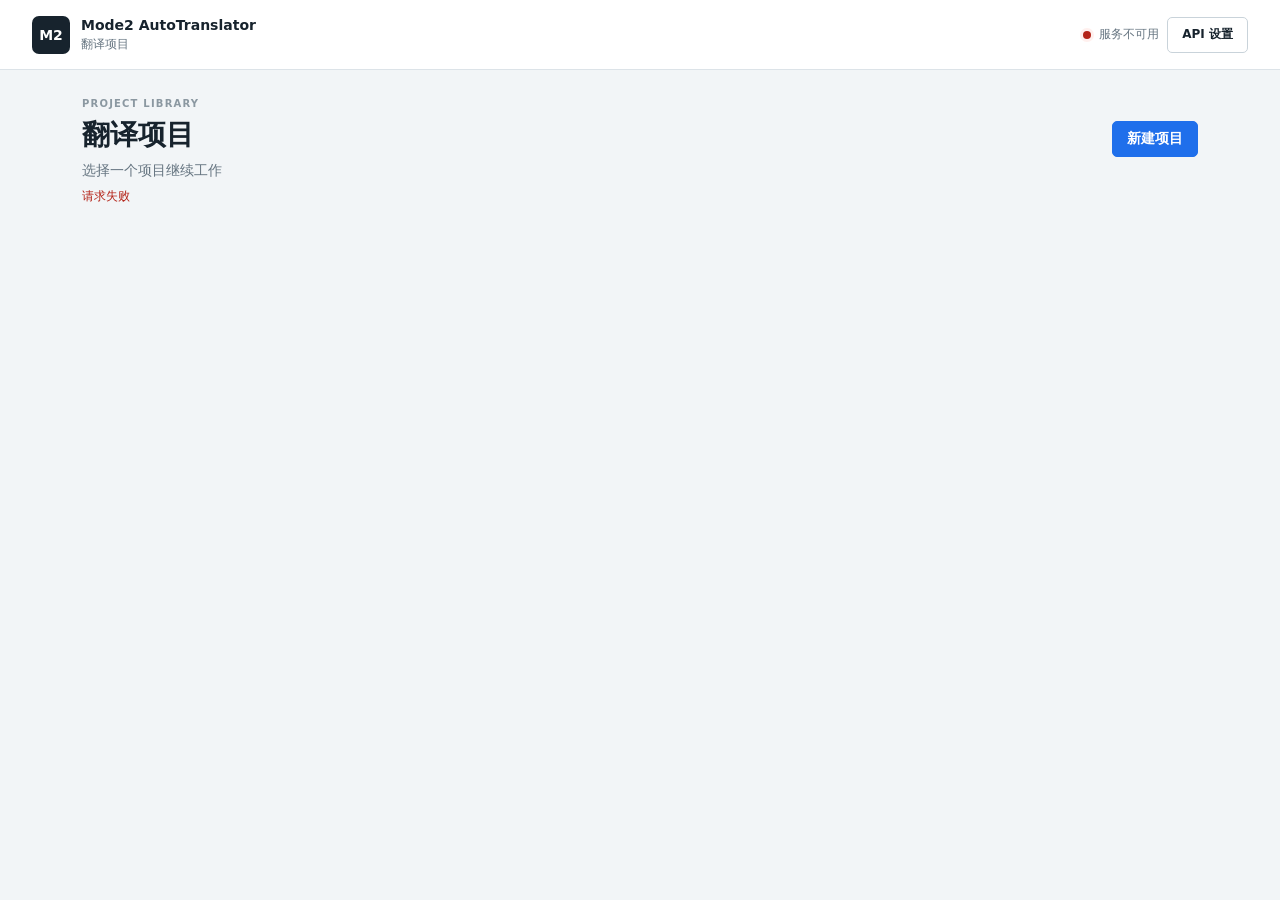
==== static/projects.html @ ea9eeffa "Prepare clean public source distribution" ====
<!doctype html>
<html lang="zh-CN">
<head>
  <meta charset="utf-8">
  <meta name="viewport" content="width=device-width, initial-scale=1">
  <title>翻译项目 · Mode2 AutoTranslator</title>
  <link rel="stylesheet" href="/static/styles.css?v=20260910-legacy-css-cleanup-r1">
  <link rel="stylesheet" href="/static/projects.css?v=2">
  <script src="/static/projects.js?v=20260829-manual-editor-r1" defer></script>
</head>
<body>
  <div class="app-shell">
    <header class="topbar">
      <div class="brand-lockup">
        <div class="brand-mark">M2</div>
        <div>
          <div class="brand-name">Mode2 AutoTranslator</div>
          <div class="brand-meta">翻译项目</div>
        </div>
      </div>
      <div class="topbar-status">
        <span id="connectionDot" class="status-dot"></span>
        <span id="connectionText">正在连接</span>
        <a class="button button-link secondary" href="/settings">API 设置</a>
      </div>
    </header>

    <main class="projects-main">
      <div class="section-heading projects-heading">
        <div>
          <p class="eyebrow">PROJECT LIBRARY</p>
          <h1>翻译项目</h1>
          <p class="projects-subtitle">选择一个项目继续工作</p>
        </div>
        <button id="newProjectButton" class="button primary" type="button">新建项目</button>
      </div>
      <p id="pageStatus" class="project-page-status" role="status"></p>

      <section id="projectGrid" class="project-grid" aria-label="已有翻译项目"></section>
      <section id="emptyState" class="project-empty" hidden>
        <div class="state-icon warning">+</div>
        <strong>还没有翻译项目</strong>
        <span>创建第一个项目后，从这里进入编辑器。</span>
        <button id="emptyCreateButton" class="button primary" type="button">新建项目</button>
      </section>
    </main>
  </div>

  <dialog id="projectDialog" class="project-dialog">
    <form id="projectForm">
      <div class="dialog-heading">
        <div>
          <p class="eyebrow">NEW PROJECT</p>
          <h2>新建项目</h2>
        </div>
        <button id="cancelProjectButton" class="dialog-close" type="button" aria-label="取消">×</button>
      </div>
      <label class="field">
        <span>项目名称</span>
        <input id="projectNameInput" type="text" maxlength="100" autocomplete="off" required placeholder="例如：我的第一本书">
      </label>
      <p id="dialogStatus" class="project-dialog-status" role="status"></p>
      <div class="dialog-actions">
        <button id="cancelProjectAction" class="button secondary" type="button">取消</button>
        <button id="createProjectAction" class="button primary" type="submit">创建并进入</button>
      </div>
    </form>
  </dialog>
</body>
</html>
---- static/styles.css ----
:root {
  --canvas: #f2f5f7;
  --surface: #ffffff;
  --surface-muted: #f7f9fa;
  --ink: #17232d;
  --muted: #667581;
  --faint: #8b98a1;
  --line: #dce3e8;
  --line-strong: #c9d3da;
  --blue: #1f6feb;
  --blue-soft: #e9f1ff;
  --teal: #0f766e;
  --teal-soft: #e6f5f2;
  --green: #167447;
  --green-soft: #e8f6ee;
  --red: #b42318;
  --red-soft: #fff0ee;
  --amber: #a15c06;
  --amber-soft: #fff5df;
  --shadow: 0 10px 28px rgba(26, 44, 57, 0.07);
}

/* Unit-level concept tools live inside the detail panel; the full scanner and
   reviewer remain on /quality via the shared top bar. */
.quality-unit-tools { margin-top: 14px; border-top: 1px solid var(--line); padding-top: 12px; }
.quality-unit-tools summary { cursor: pointer; color: var(--muted); font-size: 12px; }
.quality-unit-tools > div, .quality-unit-tools > p { margin-top: 12px; }

* { box-sizing: border-box; }

body {
  margin: 0;
  background: var(--canvas);
  color: var(--ink);
  font-family: Inter, ui-sans-serif, system-ui, -apple-system, BlinkMacSystemFont, "Segoe UI", sans-serif;
  font-size: 14px;
}

button, input, textarea, select { font: inherit; }
button { cursor: pointer; }

.app-shell { min-height: 100vh; }

.topbar {
  min-height: 70px;
  padding: 0 32px;
  display: flex;
  align-items: center;
  justify-content: space-between;
  gap: 20px;
  background: var(--surface);
  border-bottom: 1px solid var(--line);
}

.brand-lockup, .topbar-status, .control-row, .control-actions, .section-heading,
.panel-heading, .progress-header, .live-label {
  display: flex;
  align-items: center;
}

.brand-lockup { gap: 11px; }
.brand-mark {
  width: 38px;
  height: 38px;
  display: grid;
  place-items: center;
  border-radius: 7px;
  background: var(--ink);
  color: white;
  font-weight: 800;
  letter-spacing: 0;
}
.brand-name { font-weight: 750; letter-spacing: 0; }
.brand-meta, .metric-note { color: var(--muted); font-size: 12px; margin-top: 3px; }
.topbar-status { gap: 8px; color: var(--muted); font-size: 12px; }
.status-dot, .live-dot {
  width: 8px;
  height: 8px;
  border-radius: 50%;
  background: var(--green);
  box-shadow: 0 0 0 3px var(--green-soft);
}
.status-dot.offline { background: var(--red); box-shadow: 0 0 0 3px var(--red-soft); }
.protocol-tag, .count-pill {
  padding: 4px 8px;
  border-radius: 5px;
  background: var(--surface-muted);
  border: 1px solid var(--line);
  color: var(--muted);
  font-size: 11px;
}

main { max-width: 1480px; margin: 0 auto; padding: 28px 32px 44px; }
.control-strip { padding-bottom: 24px; }
.section-heading, .panel-heading { justify-content: space-between; gap: 16px; }
.eyebrow {
  margin: 0 0 7px;
  color: var(--faint);
  font-size: 10px;
  font-weight: 800;
  letter-spacing: 0.12em;
}
h1, h2, h3, p { margin-top: 0; }
h1 { margin-bottom: 0; font-size: 28px; letter-spacing: 0; }
h2 { margin-bottom: 0; font-size: 16px; letter-spacing: 0; }
h3 { margin-bottom: 0; font-size: 13px; }
.draft-status { margin: 6px 0 0; color: var(--red); font-size: 12px; font-weight: 750; }
.draft-status.has-drafts { display: block; }
.run-badge {
  padding: 7px 11px;
  border: 1px solid var(--line-strong);
  border-radius: 5px;
  color: var(--muted);
  background: var(--surface);
  font-size: 12px;
  font-weight: 700;
}
.run-badge.running { color: var(--blue); border-color: #a9c8fa; background: var(--blue-soft); }
.run-badge.stopping { color: var(--amber); border-color: #f0d29a; background: var(--amber-soft); }
.run-badge.cancelled { color: var(--muted); border-color: var(--line-strong); background: var(--surface-muted); }
.run-badge.needs_action { color: var(--red); border-color: #f0b5af; background: var(--red-soft); }
.run-badge.completed { color: var(--green); border-color: #a9d9bd; background: var(--green-soft); }
.control-row { gap: 12px; margin-top: 24px; flex-wrap: wrap; }
.control-actions { gap: 8px; margin-left: auto; flex-wrap: wrap; }
.concurrency-control { display: flex; align-items: flex-end; gap: 8px; flex-wrap: wrap; }
.concurrency-status { color: var(--muted); font-size: 11px; font-weight: 400; white-space: nowrap; }
.concurrency-status.dirty { color: var(--red); font-weight: 700; }
.pipeline-stop-notice {
  max-width: 310px;
  padding: 8px 10px;
  border: 1px solid #f0d29a;
  border-radius: 5px;
  color: #8a5a00;
  background: var(--amber-soft);
  font-size: 12px;
  font-weight: 700;
  line-height: 1.35;
}
.output-status-text { max-width: 240px; color: var(--muted); font-size: 11px; line-height: 1.35; }
.field { display: grid; gap: 7px; color: var(--muted); font-size: 12px; font-weight: 650; }
input, textarea, select {
  width: 100%;
  border: 1px solid var(--line-strong);
  border-radius: 5px;
  background: var(--surface);
  color: var(--ink);
  outline: none;
}
input, select { height: 36px; padding: 0 10px; }
textarea { padding: 11px 12px; line-height: 1.6; resize: vertical; }
input:focus, textarea:focus, select:focus { border-color: var(--blue); box-shadow: 0 0 0 3px var(--blue-soft); }
.button {
  min-height: 36px;
  padding: 0 14px;
  border: 1px solid transparent;
  border-radius: 5px;
  font-weight: 700;
  white-space: nowrap;
  transition: background-color 150ms ease, border-color 150ms ease, color 150ms ease, opacity 150ms ease, transform 100ms ease, box-shadow 150ms ease;
}
.button.primary { color: white; background: var(--blue); border-color: var(--blue); }
.button.primary:hover:not(:disabled) { background: #155dcc; }
.button.secondary { color: var(--ink); background: var(--surface); border-color: var(--line-strong); }
.button.secondary:hover:not(:disabled) { border-color: var(--blue); color: var(--blue); }
.button.danger { color: var(--red); background: var(--surface); border-color: #f0b5af; }
.button.danger:hover:not(:disabled) { background: var(--red-soft); }
.button.success { color: var(--green); background: var(--green-soft); border-color: #a9d9bd; }
.button:disabled { opacity: 0.48; cursor: not-allowed; }
.button:active:not(:disabled) { transform: scale(0.98); }
.button.blocked-draft { opacity: 0.48; }

.metrics-grid {
  display: grid;
  grid-template-columns: repeat(5, minmax(0, 1fr));
  gap: 12px;
}
.metric-card, .panel, .progress-section {
  background: var(--surface);
  border: 1px solid var(--line);
  border-radius: 7px;
  box-shadow: var(--shadow);
}
.metric-card { min-height: 112px; padding: 17px 18px; border-top: 3px solid var(--line-strong); }
.metric-card.accent-blue { border-top-color: var(--blue); }
.metric-card.accent-green { border-top-color: var(--green); }
.metric-card.accent-red { border-top-color: var(--red); }
.metric-card.accent-amber { border-top-color: var(--amber); }
.metric-label { color: var(--muted); font-size: 12px; font-weight: 700; }
.metric-card strong { display: block; margin-top: 8px; font-size: 28px; line-height: 1; }
.progress-section { margin-top: 12px; padding: 14px 18px 17px; box-shadow: none; }
.progress-header { justify-content: space-between; color: var(--muted); font-size: 12px; font-weight: 700; }
.progress-header strong { color: var(--ink); }
.progress-track { height: 8px; margin-top: 10px; overflow: hidden; background: #e8edf0; border-radius: 99px; }
.progress-bar { height: 100%; width: 0; background: var(--teal); border-radius: inherit; transition: width 240ms ease; }

.workspace-grid { display: grid; grid-template-columns: minmax(330px, 0.88fr) minmax(0, 1.5fr); gap: 16px; margin-top: 16px; align-items: start; }
.panel { overflow: hidden; }
.unit-panel {
  min-height: 640px;
  display: flex;
  flex-direction: column;
}
.panel-heading { padding: 18px 20px; }
.compact-heading { padding-bottom: 14px; }
.filter-tabs { display: flex; gap: 4px; padding: 0 14px 12px; border-bottom: 1px solid var(--line); overflow-x: auto; }
.filter-tab { padding: 7px 10px; border: 0; border-radius: 4px; background: transparent; color: var(--muted); font-size: 12px; white-space: nowrap; }
.filter-tab.active { background: var(--ink); color: white; }
.unit-selection-tools { padding: 10px 14px; border-bottom: 1px solid var(--line); }
.selection-actions { display: flex; gap: 6px; }
.selection-actions .button { min-height: 31px; padding: 0 9px; font-size: 11px; }
.selection-meta { display: flex; align-items: center; justify-content: space-between; gap: 8px; margin-top: 8px; color: var(--faint); font-size: 11px; }
.selection-meta strong { color: var(--ink); font-size: 11px; }
.unit-list {
  height: 720px;
  min-height: 0;
  max-height: 720px;
  padding: 8px;
  overflow-x: hidden;
  overflow-y: auto;
  contain: layout paint;
}
.unit-card {
  width: 100%;
  display: block;
  margin-bottom: 7px;
  padding: 13px 13px 12px;
  text-align: left;
  border: 1px solid transparent;
  border-radius: 6px;
  background: var(--surface-muted);
  color: var(--ink);
  cursor: pointer;
}
.unit-card:focus-visible { outline: 3px solid var(--blue-soft); border-color: var(--blue); }
.unit-card:hover { border-color: var(--line-strong); background: #f4f7f8; }
.unit-card.selected { border-color: var(--blue); background: var(--blue-soft); }
.unit-card-top, .unit-card-footer { display: flex; align-items: center; justify-content: space-between; gap: 9px; }
.unit-selection-pair { display: inline-flex; align-items: center; gap: 5px; flex: 0 0 auto; }
.unit-card-footer-meta { display: inline-flex; align-items: center; gap: 9px; min-width: 0; }
.unit-card-top strong { margin-right: auto; font-size: 12px; }
.unit-select { display: flex; align-items: center; flex: 0 0 auto; cursor: pointer; }
.unit-select input { width: 16px; height: 16px; margin: 0; accent-color: var(--blue); cursor: pointer; }
.unit-select input:disabled { cursor: not-allowed; }
.unit-preview { margin: 9px 0; color: var(--muted); font-size: 12px; line-height: 1.5; display: -webkit-box; -webkit-box-orient: vertical; -webkit-line-clamp: 2; overflow: hidden; }
.unit-card-footer { color: var(--faint); font-size: 11px; }
.status-label { font-size: 11px; font-weight: 750; }
.status-label.pending { color: var(--muted); }
.status-label.waiting_translation, .status-label.waiting_review { color: var(--amber); }
.status-label.translating, .status-label.reviewing { color: var(--blue); }
.status-label.passed { color: var(--green); }
.status-label.user_modified { color: var(--red); }
.status-label.needs_action { color: var(--red); }
.status-label.accepted_risk { color: var(--amber); }
.status-label.cancelled { color: var(--muted); }
.unit-alert { color: var(--red); }
.draft-alert { font-weight: 750; }
.sr-only { position: absolute; width: 1px; height: 1px; padding: 0; margin: -1px; overflow: hidden; clip: rect(0, 0, 0, 0); white-space: nowrap; border: 0; }
.detail-column { display: grid; gap: 16px; }
.detail-panel { min-height: 484px; }
.detail-content { padding: 0 20px 20px; }
.detail-title-row { display: flex; align-items: flex-start; justify-content: space-between; gap: 16px; }
.detail-title-row > div { min-width: 0; flex: 1 1 auto; }
.detail-title-row h2 { font-size: 20px; }
.hash-line { display: flex; align-items: baseline; justify-content: space-between; flex-wrap: wrap; gap: 8px 12px; min-width: 0; margin: 8px 0 20px; color: var(--faint); font-family: ui-monospace, SFMono-Regular, Menlo, monospace; font-size: 11px; }
.hash-label { min-width: 0; flex: 1 1 auto; overflow-wrap: anywhere; }
.inline-state { display: inline-block; flex: 0 0 auto; margin-left: auto; font-family: inherit; font-weight: 750; white-space: nowrap; }
.inline-state.risk, .inline-state.manual { color: var(--red); }
.text-columns { display: grid; grid-template-columns: repeat(2, minmax(0, 1fr)); gap: 12px; }
.text-box { min-height: 164px; padding: 14px; border: 1px solid var(--line); border-radius: 6px; background: var(--surface-muted); }
.text-box h3 { margin-bottom: 10px; color: var(--muted); font-size: 11px; text-transform: uppercase; letter-spacing: 0.06em; }
.text-box p { margin: 0; white-space: pre-wrap; line-height: 1.7; }
.translation-box { border-left: 3px solid var(--teal); }
.translation-box textarea { min-height: 210px; overflow-y: hidden; }
.editor-draft-hint { margin: 8px 0 0; color: var(--faint); font-size: 11px; }
.editor-draft-hint.dirty { color: var(--red); font-weight: 700; }
.issue-section { margin-top: 18px; }
.issue-section h3 { margin-bottom: 9px; color: var(--red); }
.issue-card { padding: 11px 12px; margin-bottom: 7px; border: 1px solid #f0b5af; border-left: 3px solid var(--red); border-radius: 5px; background: var(--red-soft); }
.issue-card.warning { border-color: #f0d29a; border-left-color: var(--amber); background: var(--amber-soft); }
.issue-card strong { display: block; font-size: 12px; }
.issue-card p { margin: 5px 0 0; color: var(--muted); font-size: 12px; line-height: 1.5; }
.issue-card .issue-suggestion { color: var(--ink); }
.issue-card .issue-suggestion strong { display: inline; margin-right: 5px; color: var(--red); }
.unit-action-bar {
  display: grid;
  grid-template-columns: max-content minmax(220px, 1fr) max-content;
  align-items: center;
  gap: 12px;
  min-height: 54px;
  margin: 18px 0;
}
.action-group { display: flex; align-items: center; gap: 8px; min-width: 0; }
.action-group-left { justify-content: flex-start; }
.action-group-edit {
  justify-content: flex-start;
  min-height: 36px;
  opacity: 0;
  transform: translateY(4px) scale(0.98);
  pointer-events: none;
  transition: opacity 150ms ease-in, transform 150ms ease-in;
}
.action-group-edit.is-visible {
  opacity: 1;
  transform: translateY(0) scale(1);
  pointer-events: auto;
  transition-duration: 180ms;
  transition-timing-function: cubic-bezier(0.2, 0.8, 0.2, 1);
}
.action-group-edit.is-hidden { pointer-events: none; }
.edit-dirty-hint { color: var(--red); font-size: 11px; font-weight: 700; white-space: nowrap; }
.action-group-final { justify-content: flex-end; min-width: 0; }
.action-final { min-width: 118px; }
.action-review { min-width: 132px; }
.action-label-slot { position: relative; display: inline-block; min-width: 100%; min-height: 1.2em; }
.action-label { display: block; transition: opacity 170ms ease, transform 170ms ease; }
.action-label-dirty { position: absolute; inset: 0; opacity: 0; transform: translateY(3px); pointer-events: none; }
.action-review.is-dirty .action-label-clean { opacity: 0; transform: translateY(-3px); }
.action-review.is-dirty .action-label-dirty { opacity: 1; transform: translateY(0); }
.unit-action-dialog { width: min(460px, calc(100vw - 32px)); padding: 0; border: 1px solid var(--line); border-radius: 7px; background: var(--surface); color: var(--ink); box-shadow: var(--shadow); }
.unit-action-dialog::backdrop { background: rgba(23, 35, 45, 0.28); }
.unit-action-dialog form { display: grid; gap: 14px; padding: 22px; }
.unit-action-dialog h2 { margin: 0; font-size: 17px; }
.unit-action-dialog p { margin: 0; color: var(--muted); line-height: 1.6; }
.unit-action-dialog-options { display: flex; justify-content: flex-end; gap: 8px; flex-wrap: wrap; }
.success-state, .waiting-state, .empty-state { display: grid; place-items: center; min-height: 380px; padding: 30px; text-align: center; color: var(--muted); }
.success-state strong, .waiting-state strong { display: block; margin-bottom: 8px; color: var(--ink); font-size: 18px; }
.state-icon { width: 42px; height: 42px; display: grid; place-items: center; margin: 0 auto 14px; border-radius: 50%; font-size: 22px; font-weight: 800; }
.state-icon.success { color: var(--green); background: var(--green-soft); }
.state-icon.warning { color: var(--red); background: var(--red-soft); }
.result-banner { display: flex; align-items: center; gap: 12px; padding: 12px 14px; margin-bottom: 12px; border: 1px solid var(--line); border-radius: 6px; }
.result-banner .state-icon { flex: 0 0 auto; margin: 0; width: 34px; height: 34px; font-size: 18px; }
.result-banner strong, .result-banner span { display: block; }
.result-banner strong { margin-bottom: 3px; color: var(--ink); font-size: 13px; }
.result-banner span { color: var(--muted); font-size: 12px; }
.result-banner.success { border-color: #a9d9bd; background: var(--green-soft); }
.result-banner.warning { border-color: #f0d29a; background: var(--amber-soft); }
.events-panel { min-height: 154px; }
.live-label { gap: 7px; color: var(--green); font-size: 11px; font-weight: 700; }
.event-list { max-height: 235px; padding: 0 20px 15px; overflow-y: auto; }
.event-row { display: grid; grid-template-columns: 76px 1fr; gap: 12px; padding: 9px 0; border-top: 1px solid var(--line); }
.event-time { color: var(--faint); font-family: ui-monospace, SFMono-Regular, Menlo, monospace; font-size: 10px; }
.event-message { color: var(--muted); font-size: 12px; line-height: 1.45; }
.event-message strong { color: var(--ink); }
.empty-list { padding: 35px 16px; text-align: center; color: var(--faint); font-size: 12px; }

.toast { position: fixed; right: 24px; bottom: 24px; max-width: 360px; padding: 12px 15px; border: 1px solid var(--line-strong); border-radius: 6px; background: var(--ink); color: white; box-shadow: var(--shadow); opacity: 0; transform: translateY(10px); pointer-events: none; transition: 180ms ease; }
.toast.visible { opacity: 1; transform: translateY(0); }

@media (max-width: 1080px) {
  .metrics-grid { grid-template-columns: repeat(3, minmax(0, 1fr)); }
  .metric-card { min-height: 100px; }
  .workspace-grid { grid-template-columns: minmax(290px, 0.8fr) minmax(0, 1.2fr); }
}

@media (max-width: 820px) {
  .topbar { padding: 14px 18px; align-items: flex-start; }
  .topbar-status { flex-wrap: wrap; justify-content: flex-end; }
  main { padding: 22px 16px 32px; }
  .control-actions { width: 100%; margin-left: 0; }
  .control-actions .button { flex: 1; }
  .workspace-grid { grid-template-columns: 1fr; }
  .unit-panel { min-height: 0; }
  .unit-list { height: 360px; max-height: 360px; }
}

@media (max-width: 560px) {
  .brand-meta, .protocol-tag { display: none; }
  .topbar-status { font-size: 11px; }
  h1 { font-size: 23px; }
  .metrics-grid { grid-template-columns: repeat(2, minmax(0, 1fr)); }
  .metric-card:last-child { grid-column: span 2; }
  .control-row { align-items: flex-start; }
  .concurrency-control { width: 100%; }
  .control-actions .button { flex: 1 1 100%; }
  .text-columns { grid-template-columns: 1fr; }
  .detail-content, .panel-heading { padding-left: 15px; padding-right: 15px; }
  .event-list { padding-left: 15px; padding-right: 15px; }
  .event-row { grid-template-columns: 62px 1fr; gap: 8px; }
  .toast { right: 14px; bottom: 14px; left: 14px; max-width: none; }
  .unit-action-bar { grid-template-columns: 1fr; gap: 10px; }
  .action-group-left, .action-group-edit, .action-group-final { justify-content: flex-start; flex-wrap: wrap; }
  .action-group-final { justify-content: flex-end; }
  .action-group-edit { min-height: 36px; }
}

@media (prefers-reduced-motion: reduce) {
  .button,
  .action-group-edit,
  .action-label,
  .toast { transition-duration: 1ms; }
  .button:active:not(:disabled) { transform: none; }
  .action-group-edit,
  .action-group-edit.is-visible,
  .action-review.is-dirty .action-label-clean,
  .action-review.is-dirty .action-label-dirty { transform: none; }
}

.quality-section-note {
  margin: 0;
  font-size: 12px;
  color: var(--muted);
}

.quality-reference-empty {
  margin: 0;
  font-size: 13px;
  color: var(--muted);
}

.quality-reference-list,
.quality-suggestion-list {
  list-style: none;
  margin: 0;
  padding: 0;
  display: flex;
  flex-direction: column;
  gap: 8px;
}

.quality-reference-list li {
  background: var(--surface-muted);
  border: 1px solid var(--line);
  border-radius: 6px;
  padding: 8px 10px;
  font-size: 13px;
}

.quality-reference-list li p {
  margin: 4px 0 0 0;
}

.quality-card-meta {
  margin: 4px 0 0 0;
  font-size: 12px;
  color: var(--muted);
}

.quality-suggestion-list li {
  background: var(--surface-muted);
  border: 1px solid var(--line);
  border-radius: 6px;
  padding: 8px 10px;
  font-size: 13px;
}

.quality-suggestion-list li p {
  margin: 4px 0 0 0;
}

.quality-reference-cards {
  margin: 4px 0 0 0;
  padding-left: 18px;
}

.quality-reference-cards li {
  margin: 4px 0;
}

.quality-reference-cards li p {
  margin: 2px 0;
}

/* Workbench page: adopt the concept page's shell without leaking its
   scanner/reviewer list and button styles. Page-scoped so projects/settings
   keep their current look. */
.workbench-page .control-strip { padding: 18px 20px; margin-bottom: 12px; }
.workbench-page .control-strip .control-row { margin-top: 0; }
/* Single-line control row: labels sit beside their controls, so every button,
   input and select shares one height and one baseline (the concept page's
   inline .advanced-fields pattern). */
.workbench-page .control-strip .control-row,
.workbench-page .control-strip .control-actions,
.workbench-page .control-strip .concurrency-control { align-items: center; flex-wrap: wrap; }
.workbench-page .control-strip .inline-field { color: var(--muted); font-size: 12px; font-weight: 650; white-space: nowrap; }
.workbench-page .control-strip .button,
.workbench-page .control-strip input,
.workbench-page .control-strip select { height: 38px; min-height: 38px; }
.workbench-page .control-strip input,
.workbench-page .control-strip select { width: auto; font-size: 14px; font-weight: 400; }
.workbench-page .control-strip #concurrencyInput { width: 84px; }
.workbench-page .control-strip #outputFormatSelect { min-width: 130px; }
.workbench-page .control-strip .pipeline-stop-notice { margin: 12px 0 0; }
.workbench-page .stats-strip {
  display: grid;
  grid-template-columns: repeat(5, minmax(0, 1fr));
  gap: 12px;
  padding: 16px 20px;
  margin-bottom: 12px;
}
.workbench-page .stat { display: flex; flex-direction: column; gap: 4px; min-width: 0; }
.workbench-page .stat span { color: var(--muted); font-size: 12px; font-weight: 650; }
.workbench-page .stat strong { font-size: 26px; line-height: 1.1; }
.workbench-page .progress-section { margin: 0 0 16px; }
.workbench-page .workspace-grid { margin-top: 0; }
.workbench-page .panel { border-radius: 12px; box-shadow: none; }
.workbench-page .page-heading { margin-bottom: 20px; }
.workbench-page .project-source { margin: 6px 0 0; color: var(--muted); font-size: 13px; }
.workbench-page .button { border-radius: 7px; font-weight: 550; }
.workbench-page .button.primary { background: #2568d8; border-color: #2568d8; }
.workbench-page .button.primary:hover:not(:disabled) { background: #1959c2; border-color: #1959c2; }
.workbench-page input, .workbench-page select, .workbench-page textarea { border-radius: 7px; border-color: #d7dfe7; }
.workbench-page .quality-unit-tools > ul { margin-top: 10px; }
.workbench-page .quality-unit-tools > button { margin-top: 10px; }

/* Bounded model-repair rounds: per-kind current round, latest controlled
   reason, and the final successful round. A valid FAIL stays "完成：不通过". */
.model-repair { display: flex; flex-wrap: wrap; gap: 8px; margin-top: 10px; }
.model-repair-item {
  display: flex;
  flex-direction: column;
  gap: 2px;
  min-width: 0;
  max-width: 100%;
  padding: 6px 10px;
  border: 1px solid var(--line);
  border-radius: 7px;
  background: var(--surface-muted);
  font-size: 12px;
}
.model-repair-item strong { font-weight: 650; color: var(--ink); }
.model-repair-item.running,
.model-repair-item.repairing { border-color: #bfd3f5; background: var(--blue-soft); }
.model-repair-item.succeeded { border-color: #b7dfc9; background: var(--green-soft); }
.model-repair-item.failed { border-color: #f0c2bc; background: var(--red-soft); }
.model-repair-item.cancelled { opacity: 0.75; }
.model-repair-detail { color: var(--muted); overflow-wrap: anywhere; }

/* Pre-export font and text checks, with one explicit batch-repair action. */
.glyph-precheck {
  margin: 12px 0 0;
  padding: 8px 10px;
  border: 1px solid var(--amber);
  border-radius: 7px;
  background: var(--amber-soft);
  color: var(--amber);
  font-size: 12px;
  line-height: 1.6;
  overflow-wrap: anywhere;
  align-items: center;
  flex-wrap: wrap;
  gap: 8px 12px;
}
.glyph-precheck:not([hidden]) { display: flex; }
.glyph-precheck #glyphPrecheckText { flex: 1 1 440px; min-width: 0; }
.glyph-precheck #glyphRepairButton { flex: 0 0 auto; }
.glyph-precheck.blocking { border-color: #f0c2bc; background: var(--red-soft); color: var(--red); }

@media (max-width: 1080px) {
  .workbench-page .stats-strip { grid-template-columns: repeat(3, minmax(0, 1fr)); }
}

@media (max-width: 560px) {
  .workbench-page .stats-strip { grid-template-columns: repeat(2, minmax(0, 1fr)); padding: 14px 15px; }
  .workbench-page .stat strong { font-size: 22px; }
}
---- static/projects.css ----
.button-link { display: inline-flex; align-items: center; text-decoration: none; }

.projects-main { max-width: 1180px; }
.projects-heading { margin-bottom: 8px; }
.projects-subtitle { margin: 8px 0 0; color: var(--muted); }
.project-page-status { min-height: 20px; margin: 0 0 14px; color: var(--muted); font-size: 12px; }
.project-page-status.error, .project-dialog-status { color: var(--red); }
.project-grid { display: grid; grid-template-columns: repeat(2, minmax(0, 1fr)); gap: 16px; }
.project-grid[hidden], .project-empty[hidden] { display: none; }
.project-card { min-height: 210px; padding: 20px; display: grid; gap: 15px; }
.project-card-top, .project-meta, .project-actions { display: flex; align-items: center; justify-content: space-between; gap: 12px; }
.project-card-top h2 { overflow-wrap: anywhere; }
.project-current { padding: 5px 8px; border: 1px solid #a9d9bd; border-radius: 5px; background: var(--green-soft); color: var(--green); font-size: 11px; white-space: nowrap; }
.project-meta { color: var(--muted); font-size: 12px; }
.project-summary { min-height: 20px; margin: 0; color: var(--faint); font-size: 12px; overflow-wrap: anywhere; }
.project-actions { justify-content: flex-end; margin-top: auto; }
.project-empty { min-height: 360px; padding: 32px; display: grid; place-items: center; align-content: center; gap: 10px; border: 1px dashed var(--line-strong); border-radius: 7px; background: var(--surface); color: var(--muted); text-align: center; }
.project-empty strong { color: var(--ink); font-size: 18px; }
.project-empty .state-icon { margin: 0 0 4px; color: var(--blue); background: var(--blue-soft); }
.project-dialog { width: min(440px, calc(100vw - 32px)); padding: 0; border: 1px solid var(--line); border-radius: 7px; background: var(--surface); color: var(--ink); box-shadow: var(--shadow); }
.project-dialog::backdrop { background: rgba(23, 35, 45, 0.28); }
.project-dialog form { display: grid; gap: 18px; padding: 22px; }
.dialog-heading { display: flex; align-items: flex-start; justify-content: space-between; gap: 16px; }
.dialog-close { width: 30px; height: 30px; padding: 0; border: 1px solid var(--line); border-radius: 5px; background: var(--surface); color: var(--muted); font-size: 20px; line-height: 1; }
.dialog-close:hover { border-color: var(--blue); color: var(--blue); }
.project-dialog-status { min-height: 18px; margin: 0; font-size: 12px; }
.dialog-actions { display: flex; justify-content: flex-end; gap: 8px; }

@media (max-width: 820px) {
  .project-grid { grid-template-columns: 1fr; }
}

@media (max-width: 560px) {
  .projects-heading { align-items: flex-start; flex-direction: column; }
  .projects-heading > .button { width: 100%; }
  .project-card { padding: 16px; }
  .project-meta { align-items: flex-start; flex-direction: column; gap: 4px; }
  .dialog-actions { flex-direction: column-reverse; }
  .dialog-actions .button { width: 100%; }
}
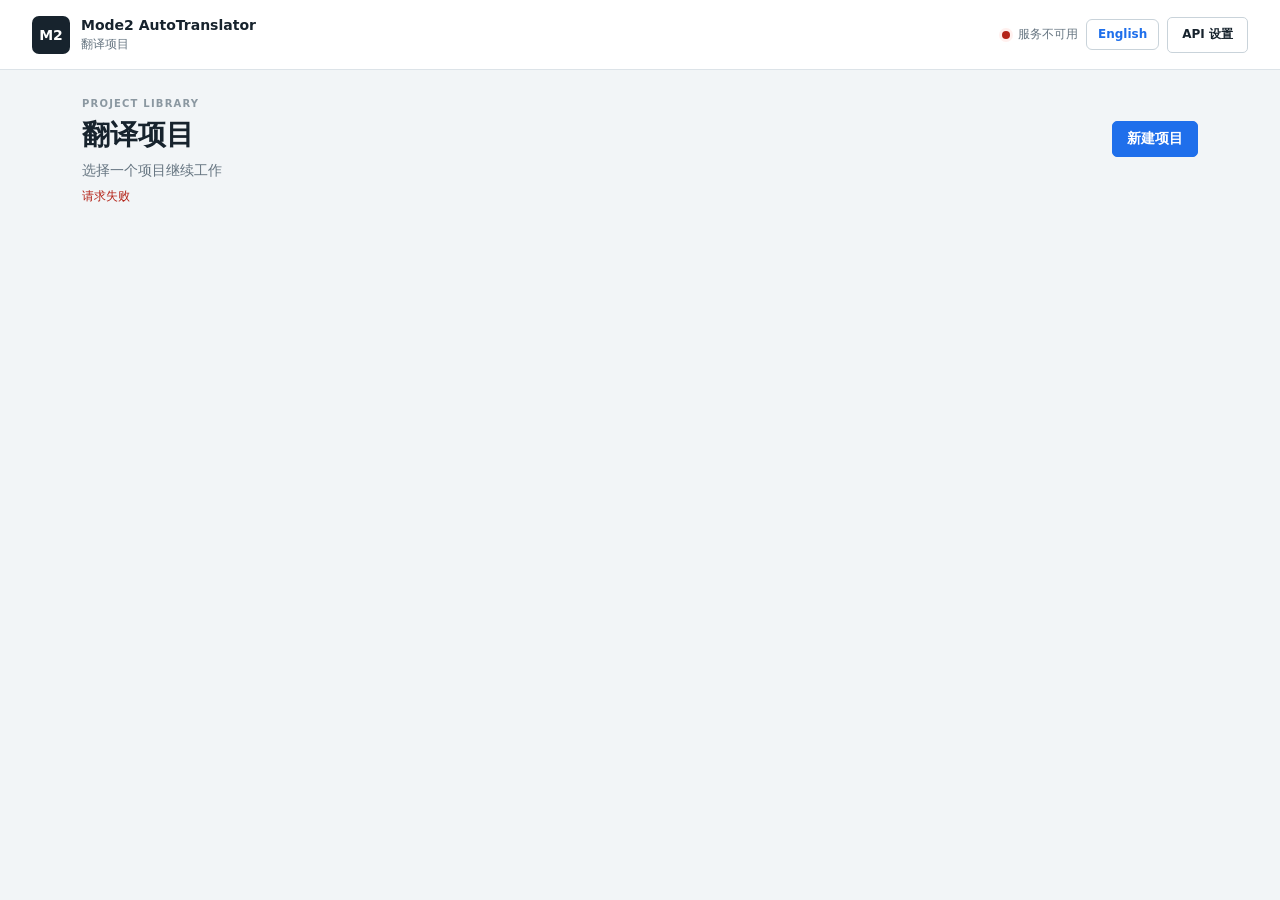
==== commit 4e65d912: "Release v0.2.0 with bilingual interface" ====
--- a/static/projects.html
+++ b/static/projects.html
@@ -4,9 +4,10 @@
   <meta charset="utf-8">
   <meta name="viewport" content="width=device-width, initial-scale=1">
   <title>翻译项目 · Mode2 AutoTranslator</title>
-  <link rel="stylesheet" href="/static/styles.css?v=20260910-legacy-css-cleanup-r1">
+  <link rel="stylesheet" href="/static/styles.css?v=20260927-english-ui-r3">
   <link rel="stylesheet" href="/static/projects.css?v=2">
-  <script src="/static/projects.js?v=20260829-manual-editor-r1" defer></script>
+  <script src="/static/i18n.js?v=20260927-bilingual-r10" defer></script>
+  <script src="/static/projects.js?v=20260927-english-ui-r2" defer></script>
 </head>
 <body>
   <div class="app-shell">
@@ -21,6 +22,7 @@
       <div class="topbar-status">
         <span id="connectionDot" class="status-dot"></span>
         <span id="connectionText">正在连接</span>
+        <button id="languageToggle" class="language-switch" type="button" data-i18n-ignore="true">English</button>
         <a class="button button-link secondary" href="/settings">API 设置</a>
       </div>
     </header>
--- a/static/styles.css
+++ b/static/styles.css
@@ -73,6 +73,19 @@
 .brand-name { font-weight: 750; letter-spacing: 0; }
 .brand-meta, .metric-note { color: var(--muted); font-size: 12px; margin-top: 3px; }
 .topbar-status { gap: 8px; color: var(--muted); font-size: 12px; }
+.language-switch {
+  flex: 0 0 auto;
+  border: 1px solid var(--line-strong);
+  border-radius: 6px;
+  background: var(--surface);
+  color: var(--blue);
+  padding: 7px 11px;
+  font-size: 12px;
+  font-weight: 650;
+  line-height: 1.2;
+  white-space: nowrap;
+}
+.language-switch:hover { background: var(--blue-soft); border-color: var(--blue); }
 .status-dot, .live-dot {
   width: 8px;
   height: 8px;
@@ -353,7 +366,10 @@
 }
 
 @media (max-width: 820px) {
-  .topbar { padding: 14px 18px; align-items: flex-start; }
+  .topbar { padding: 14px 18px; align-items: center; flex-wrap: wrap; gap: 10px 14px; }
+  .brand-lockup { flex: 1 1 150px; min-width: 0; }
+  .topbar-status { flex: 1 1 220px; min-width: 0; }
+  .topbar-status #connectionText { max-width: 120px; overflow: hidden; text-overflow: ellipsis; white-space: nowrap; }
   .topbar-status { flex-wrap: wrap; justify-content: flex-end; }
   main { padding: 22px 16px 32px; }
   .control-actions { width: 100%; margin-left: 0; }
@@ -365,6 +381,9 @@
 
 @media (max-width: 560px) {
   .brand-meta, .protocol-tag { display: none; }
+  .topbar { padding: 12px 16px; gap: 8px 12px; }
+  .brand-lockup { flex: 1 1 130px; }
+  .topbar-status { flex: 1 0 100%; width: 100%; }
   .topbar-status { font-size: 11px; }
   h1 { font-size: 23px; }
   .metrics-grid { grid-template-columns: repeat(2, minmax(0, 1fr)); }
@@ -381,6 +400,8 @@
   .action-group-left, .action-group-edit, .action-group-final { justify-content: flex-start; flex-wrap: wrap; }
   .action-group-final { justify-content: flex-end; }
   .action-group-edit { min-height: 36px; }
+  .settings-main, .settings-main > *, .segmentation-heading, .segmentation-help, .segmentation-resegment { min-width: 0; }
+  .segmentation-help { overflow-wrap: anywhere; }
 }
 
 @media (prefers-reduced-motion: reduce) {
@@ -553,3 +574,23 @@
   .workbench-page .stats-strip { grid-template-columns: repeat(2, minmax(0, 1fr)); padding: 14px 15px; }
   .workbench-page .stat strong { font-size: 22px; }
 }
+
+@media (max-width: 820px) {
+  .workbench-page .control-strip .control-row,
+  .workbench-page .control-strip .concurrency-control,
+  .workbench-page .control-strip .control-actions { min-width: 0; }
+  .workbench-page .control-strip .output-status-text { flex: 1 1 100%; max-width: none; }
+}
+
+@media (max-width: 560px) {
+  .workbench-page .control-strip .control-actions > .button {
+    min-width: 0;
+    max-width: 100%;
+    height: auto;
+    min-height: 38px;
+    padding: 7px 14px;
+    line-height: 1.25;
+    white-space: normal;
+  }
+  .workbench-page .control-strip #outputFormatSelect { max-width: 100%; }
+}
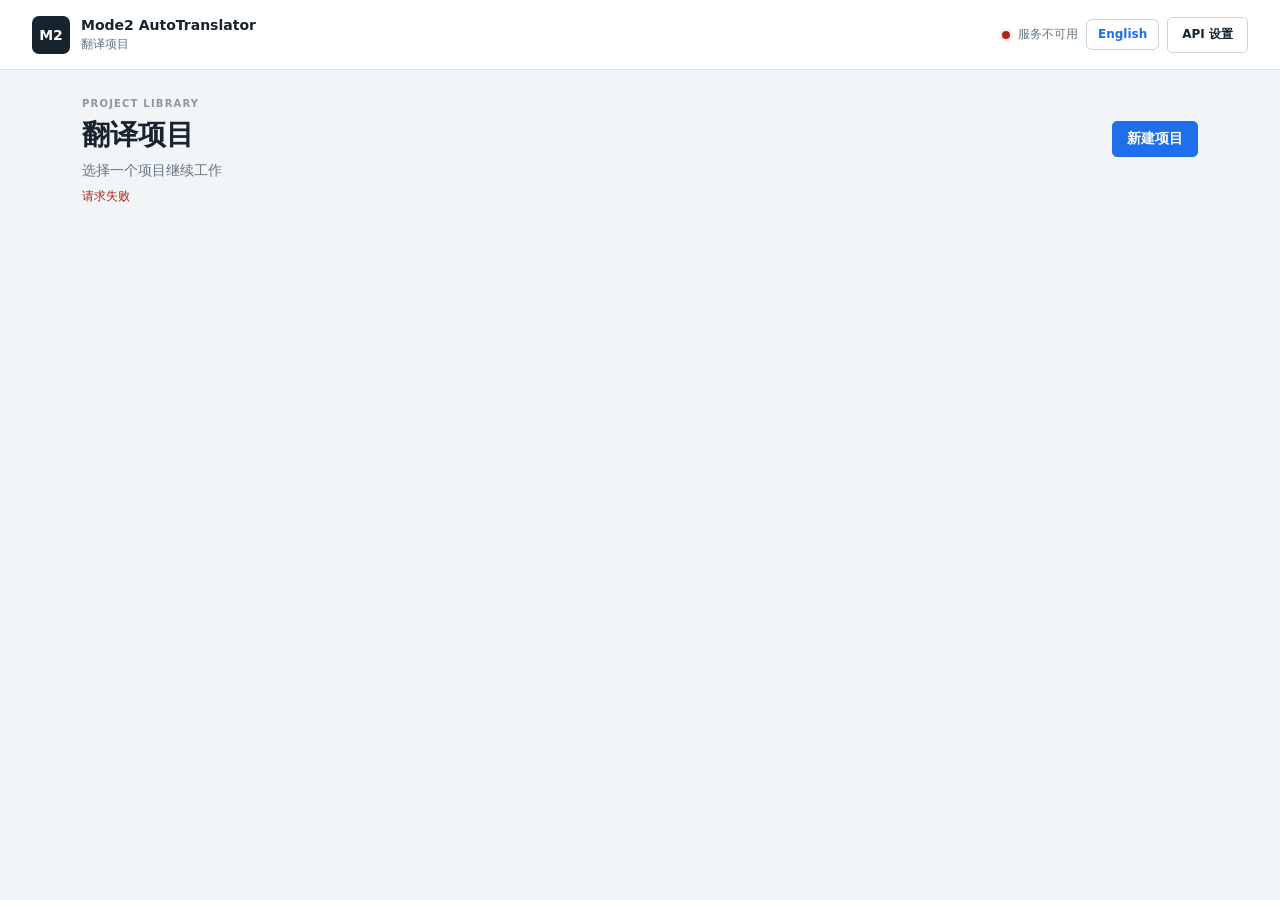
==== commit 7c2e4dc7: "Add local session token protection" ====
--- a/static/projects.html
+++ b/static/projects.html
@@ -6,8 +6,9 @@
   <title>翻译项目 · Mode2 AutoTranslator</title>
   <link rel="stylesheet" href="/static/styles.css?v=20260927-english-ui-r3">
   <link rel="stylesheet" href="/static/projects.css?v=2">
-  <script src="/static/i18n.js?v=20260927-bilingual-r10" defer></script>
-  <script src="/static/projects.js?v=20260927-english-ui-r2" defer></script>
+  <script src="/static/i18n.js?v=20260927-bilingual-r13" defer></script>
+  <script src="/static/session.js?v=20260927-session-r1" defer></script>
+  <script src="/static/projects.js?v=20260927-session-r1" defer></script>
 </head>
 <body>
   <div class="app-shell">
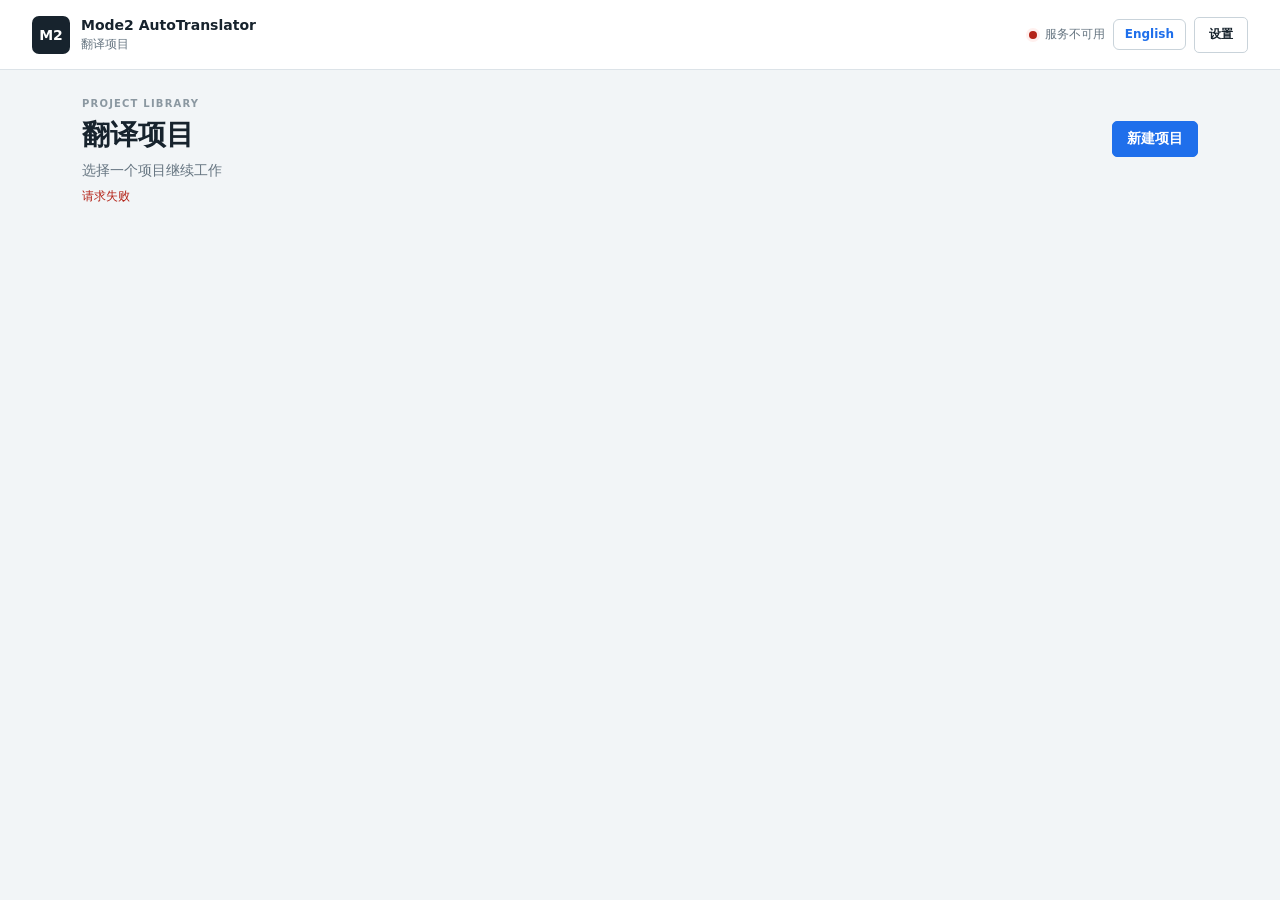
==== commit 67de1e06: "Release v0.2.3: API presets and document export" ====
--- a/static/projects.html
+++ b/static/projects.html
@@ -6,7 +6,7 @@
   <title>翻译项目 · Mode2 AutoTranslator</title>
   <link rel="stylesheet" href="/static/styles.css?v=20260927-english-ui-r3">
   <link rel="stylesheet" href="/static/projects.css?v=2">
-  <script src="/static/i18n.js?v=20260927-bilingual-r13" defer></script>
+  <script src="/static/i18n.js?v=20260929-nav-settings" defer></script>
   <script src="/static/session.js?v=20260927-session-r1" defer></script>
   <script src="/static/projects.js?v=20260927-session-r1" defer></script>
 </head>
@@ -24,7 +24,7 @@
         <span id="connectionDot" class="status-dot"></span>
         <span id="connectionText">正在连接</span>
         <button id="languageToggle" class="language-switch" type="button" data-i18n-ignore="true">English</button>
-        <a class="button button-link secondary" href="/settings">API 设置</a>
+        <a class="button button-link secondary" href="/settings">设置</a>
       </div>
     </header>
 
